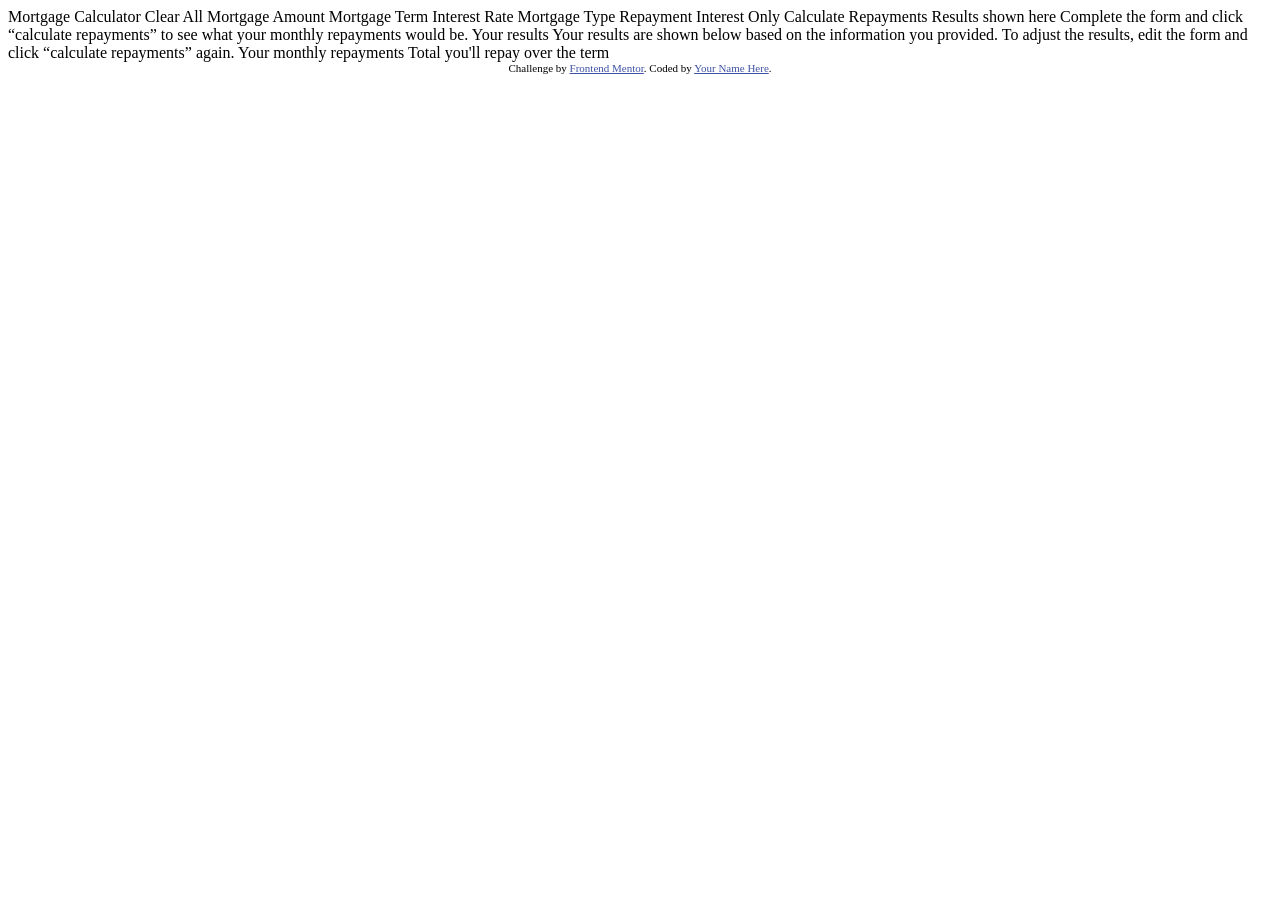
==== mortgage-repayment-calculator/index.html @ baf11351 "Add new project (Mortgage Payment Calculator) and Updating README.md" ====
<!DOCTYPE html>
<html lang="en">
<head>
  <meta charset="UTF-8">
  <meta name="viewport" content="width=device-width, initial-scale=1.0"> <!-- displays site properly based on user's device -->

  <link rel="icon" type="image/png" sizes="32x32" href="./assets/images/favicon-32x32.png">
  
  <title>Frontend Mentor | Mortgage repayment calculator</title>

  <!-- Feel free to remove these styles or customise in your own stylesheet 👍 -->
  <style>
    .attribution { font-size: 0.6875rem; text-align: center; }
    .attribution a { color: hsl(228, 45%, 44%); }
  </style>
</head>
<body>

  Mortgage Calculator
  Clear All

  Mortgage Amount

  Mortgage Term

  Interest Rate

  Mortgage Type
  Repayment
  Interest Only

  Calculate Repayments

  <!-- Empty results start -->

  Results shown here

  Complete the form and click “calculate repayments” to see what 
  your monthly repayments would be.

  <!-- Empty results end -->

  <!-- Completed results start -->

  Your results

  Your results are shown below based on the information you provided. 
  To adjust the results, edit the form and click “calculate repayments” again.

  Your monthly repayments

  Total you'll repay over the term

  <!-- Completed results end -->
  
  <footer class="attribution">
    Challenge by <a href="https://www.frontendmentor.io?ref=challenge">Frontend Mentor</a>. 
    Coded by <a href="#">Your Name Here</a>.
  </footer>
</body>
</html>
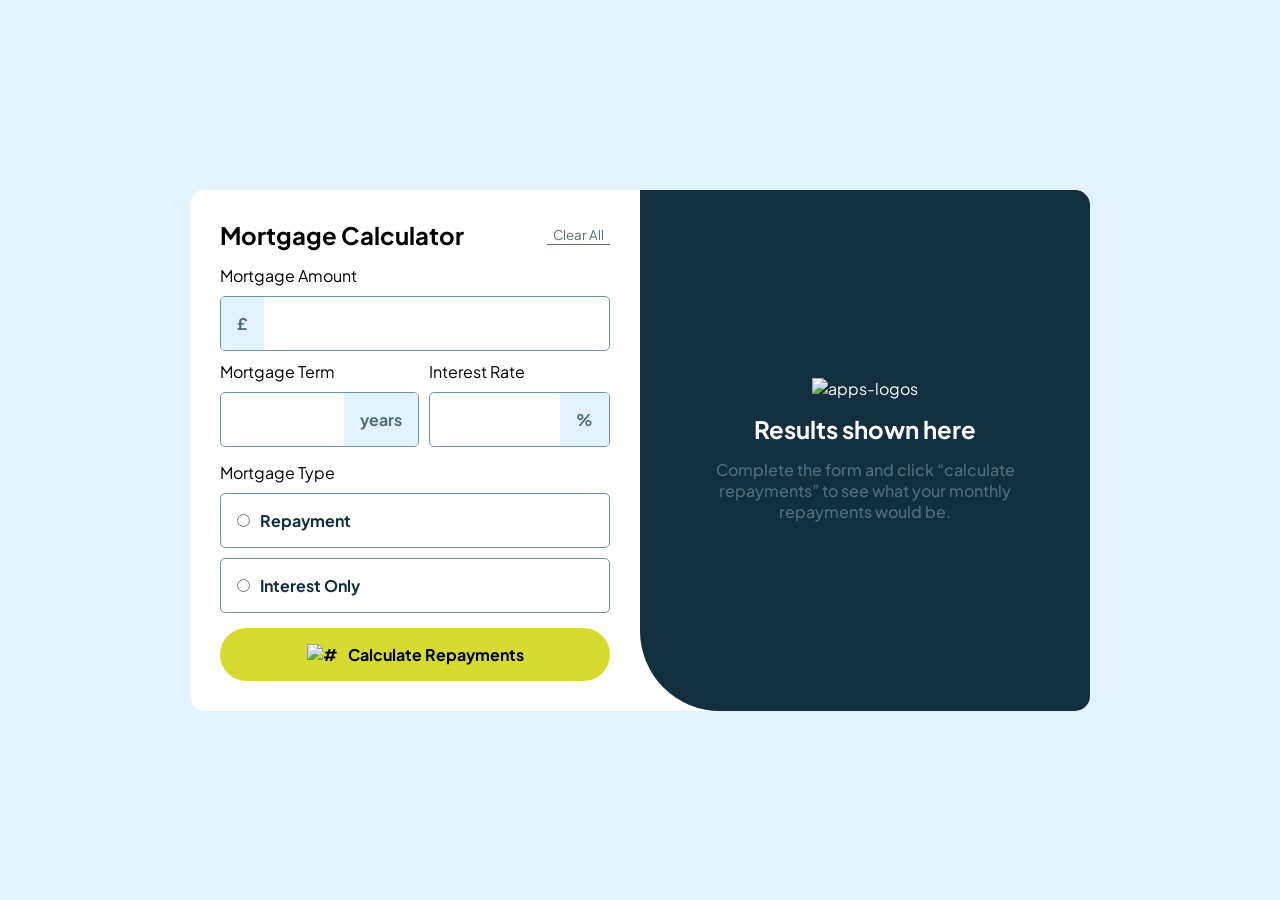
==== commit 0711d263: "Updating frontend mortgage-calculator" ====
--- a/mortgage-repayment-calculator/index.html
+++ b/mortgage-repayment-calculator/index.html
@@ -1,61 +1,140 @@
-<!DOCTYPE html>
+<!doctype html>
 <html lang="en">
-<head>
-  <meta charset="UTF-8">
-  <meta name="viewport" content="width=device-width, initial-scale=1.0"> <!-- displays site properly based on user's device -->
+  <head>
+    <meta charset="UTF-8" />
+    <meta name="viewport" content="width=device-width, initial-scale=1.0" />
+    <link
+      rel="icon"
+      type="image/png"
+      sizes="32x32"
+      href="./assets/images/favicon-32x32.png"
+    />
+    <link rel="stylesheet" href="style.css" />
 
-  <link rel="icon" type="image/png" sizes="32x32" href="./assets/images/favicon-32x32.png">
-  
-  <title>Frontend Mentor | Mortgage repayment calculator</title>
+    <!-- Font Family -->
+    <link rel="preconnect" href="https://fonts.googleapis.com" />
+    <link rel="preconnect" href="https://fonts.gstatic.com" crossorigin />
+    <link
+      href="https://fonts.googleapis.com/css2?family=Plus+Jakarta+Sans:ital,wght@0,200..800;1,200..800&display=swap"
+      rel="stylesheet"
+    />
 
-  <!-- Feel free to remove these styles or customise in your own stylesheet 👍 -->
-  <style>
-    .attribution { font-size: 0.6875rem; text-align: center; }
-    .attribution a { color: hsl(228, 45%, 44%); }
-  </style>
-</head>
-<body>
+    <title>Frontend Mentor | Mortgage repayment calculator</title>
+  </head>
+  <body>
+    <main>
+      <section class="form-section">
+        <form action="#" class="calculator-form">
+          <!-- Header -->
+          <div class="header">
+            <h2>Mortgage Calculator</h2>
+            <button id="clear-button">Clear All</button>
+          </div>
 
-  Mortgage Calculator
-  Clear All
+          <div class="details-fields">
+            <!-- Mortgage Amount Input Fields -->
+            <label>Mortgage Amount</label>
+            <div class="container-fields">
+              <label for="mortgage-amount" class="label-fields">£</label>
+              <input
+                type="number"
+                class="input-fields"
+                name="mortgage-amount"
+              />
+            </div>
 
-  Mortgage Amount
+            <div class="flex-desktop">
+              <div class="input-group">
+                <!-- Mortgage Term Input Fields -->
+                <label>Mortgage Term</label>
+                <div class="container-fields">
+                  <input
+                    type="number"
+                    class="input-fields"
+                    name="mortgage-term"
+                  /><label for="mortgage-term" class="label-fields"
+                    >years</label
+                  >
+                </div>
+              </div>
 
-  Mortgage Term
+              <div class="input-group">
+                <!-- Interest Rate Input Fields -->
+                <label>Interest Rate</label>
+                <div class="container-fields">
+                  <input
+                    type="number"
+                    class="input-fields"
+                    name="interest-rate"
+                  /><label for="interest-rate" class="label-fields">%</label>
+                </div>
+              </div>
+            </div>
+          </div>
 
-  Interest Rate
+          <div class="type-fields">
+            <!-- Radio Button Component -->
+            <label>Mortgage Type</label>
 
-  Mortgage Type
-  Repayment
-  Interest Only
+            <label class="radio-input" for="repayment">
+              <input
+                type="radio"
+                name="mortgage-type"
+                id="repayment"
+                value="repayment"
+                class="mortgage-type"
+              />Repayment</label
+            >
 
-  Calculate Repayments
+            <label class="radio-input" for="interest-only">
+              <input
+                type="radio"
+                name="mortgage-type"
+                id="interest-only"
+                value="interest only"
+                class="mortgage-type"
+              />
+              Interest Only</label
+            >
+          </div>
 
-  <!-- Empty results start -->
+          <!-- Calculate Button Component -->
+          <buttton type="submit" id="submit-button">
+            <img src="/assets/images/icon-calculator.svg" alt="#" />
+            <label>Calculate Repayments</label>
+          </buttton>
+        </form>
+      </section>
 
-  Results shown here
+      <section class="results-contents">
+        <figure>
+          <img src="/assets/images/illustration-empty.svg" alt="apps-logos" />
+        </figure>
 
-  Complete the form and click “calculate repayments” to see what 
-  your monthly repayments would be.
+        <!-- Empty results start -->
+        <h2>Results shown here</h2>
 
-  <!-- Empty results end -->
+        <p>
+          Complete the form and click “calculate repayments” to see what your
+          monthly repayments would be.
+        </p>
+        <!-- Empty results end -->
 
-  <!-- Completed results start -->
+        <!-- Completed results start -->
+        <!-- <p>
+          Your results Your results are shown below based on the information you
+          provided. To adjust the results, edit the form and click “calculate
+          repayments” again. Your monthly repayments Total you'll repay over the
+          term
+        </p> -->
+        <!-- Completed results end -->
+      </section>
 
-  Your results
-
-  Your results are shown below based on the information you provided. 
-  To adjust the results, edit the form and click “calculate repayments” again.
-
-  Your monthly repayments
-
-  Total you'll repay over the term
-
-  <!-- Completed results end -->
-  
-  <footer class="attribution">
-    Challenge by <a href="https://www.frontendmentor.io?ref=challenge">Frontend Mentor</a>. 
-    Coded by <a href="#">Your Name Here</a>.
-  </footer>
-</body>
-</html>+      <footer class="attribution">
+        Challenge by
+        <a href="https://www.frontendmentor.io?ref=challenge">Frontend Mentor</a
+        >. <br />Coded by <a href="#">Rafly Andhika Rahmat</a>.
+      </footer>
+    </main>
+  </body>
+</html>
--- a/mortgage-repayment-calculator/style.css
+++ b/mortgage-repayment-calculator/style.css
@@ -0,0 +1,232 @@
+:root {
+  /* Primary Color */
+  --color-yellow: hsl(61, 100%, 82%);
+  --color-lime: hsl(61, 70%, 52%);
+  --color-darklime: hsl(61, 66%, 44%);
+  --color-red: hsl(4, 69%, 50%);
+
+  /* Neutral Color */
+  --color-white: hsl(0, 0%, 100%);
+  --color-slate-100: hsl(202, 86%, 94%);
+  --color-slate-300: hsl(203, 41%, 72%);
+  --color-slate-500: hsl(200, 26%, 54%);
+  --color-slate-700: hsl(200, 24%, 40%);
+  --color-slate-900: hsl(202, 55%, 16%);
+}
+
+* {
+  margin: 0;
+  border: 0;
+  box-sizing: border-box;
+  font-family: 'Plus Jakarta Sans';
+}
+
+body {
+  height: 100%;
+}
+
+main {
+  display: flex;
+  flex-direction: column;
+  background-color: var(--color-white);
+}
+
+.form-section {
+  padding: 30px;
+}
+
+.calculator-form {
+  display: flex;
+  flex-direction: column;
+  align-items: start;
+  gap: 15px;
+}
+
+.header {
+  display: flex;
+  flex-direction: column;
+  align-items: start;
+  width: 100%;
+  gap: 10px;
+}
+
+.details-fields {
+  display: flex;
+  flex-direction: column;
+  gap: 10px;
+  width: 100%;
+}
+
+.container-fields {
+  display: flex;
+  align-items: center;
+  gap: 10px;
+  border: solid 0.08rem var(--color-slate-500);
+  border-radius: 5px;
+  width: 100%;
+  overflow: hidden;
+}
+
+.flex-desktop {
+  display: flex;
+  flex-direction: column;
+  gap: 10px;
+}
+
+.input-group {
+  display: flex;
+  flex-direction: column;
+  gap: 10px;
+}
+
+.label-fields {
+  color: var(--color-slate-700);
+  background-color: var(--color-slate-100);
+  font-weight: 700;
+  padding: 1rem;
+}
+
+.input-fields {
+  width: 100%;
+  appearance: none;
+}
+
+input:focus {
+  outline: none;
+}
+
+input[type='number']::-webkit-outer-spin-button,
+input[type='number']::-webkit-inner-spin-button {
+  -webkit-appearance: none;
+  margin: 0;
+}
+
+input[type='number'] {
+  -moz-appearance: textfield;
+  appearance: textfield;
+  padding-left: 1rem;
+}
+
+#clear-button {
+  background-color: var(--color-white);
+  border-bottom: solid 0.08rem;
+  color: var(--color-slate-700);
+}
+
+#clear-button:hover {
+  color: var(--color-slate-900);
+  border-bottom: solid 0.16rem;
+}
+
+.type-fields {
+  display: flex;
+  flex-direction: column;
+  width: 100%;
+  gap: 10px;
+}
+
+.radio-input {
+  width: 100%;
+  display: flex;
+  border: solid 0.08rem var(--color-slate-500);
+  color: var(--color-slate-900);
+  border-radius: 5px;
+  font-weight: 700;
+  gap: 10px;
+  padding: 1rem;
+}
+
+.radio-input:hover {
+  border: solid 0.08rem var(--color-darklime);
+  background-color: var(--color-yellow);
+}
+
+#submit-button {
+  display: flex;
+  align-items: center;
+  justify-content: center;
+  gap: 10px;
+  background-color: var(--color-lime);
+  width: 100%;
+  border-radius: 50px;
+  padding: 1rem;
+  font-weight: 700;
+}
+
+#submit-button:hover {
+  cursor: pointer;
+  background-color: var(--color-darklime);
+}
+
+.results-contents {
+  background-color: var(--color-slate-900);
+  padding: 2rem;
+  display: flex;
+  flex-direction: column;
+  gap: 15px;
+  align-items: center;
+  color: var(--color-white);
+  text-align: center;
+}
+
+.results-contents > p {
+  color: var(--color-slate-700);
+  font-weight: 500;
+}
+
+.attribution {
+  text-align: center;
+  background-color: var(--color-slate-900);
+  color: var(--color-slate-700);
+  padding: 1rem 0 1rem 0;
+  text-align: center;
+}
+
+.attribution a {
+  text-decoration: none;
+  color: var(--color-slate-700);
+}
+
+@media screen and (min-width: 900px) {
+  body {
+    background-color: var(--color-slate-100);
+    min-height: 100vh;
+    display: flex;
+    align-items: center;
+    justify-content: center;
+  }
+
+  main {
+    flex-direction: row;
+    max-width: 900px;
+    border-radius: 15px;
+    overflow: hidden;
+  }
+
+  .form-section {
+    width: 50%;
+  }
+
+  .header {
+    flex-direction: row;
+    align-items: center;
+    justify-content: space-between;
+  }
+
+  .results-contents {
+    width: 50%;
+    justify-content: center;
+  }
+
+  .flex-desktop {
+    flex-direction: row;
+  }
+
+  .results-contents {
+    border-radius: 0 0 0 80px;
+  }
+
+  .attribution {
+    display: none;
+  }
+}
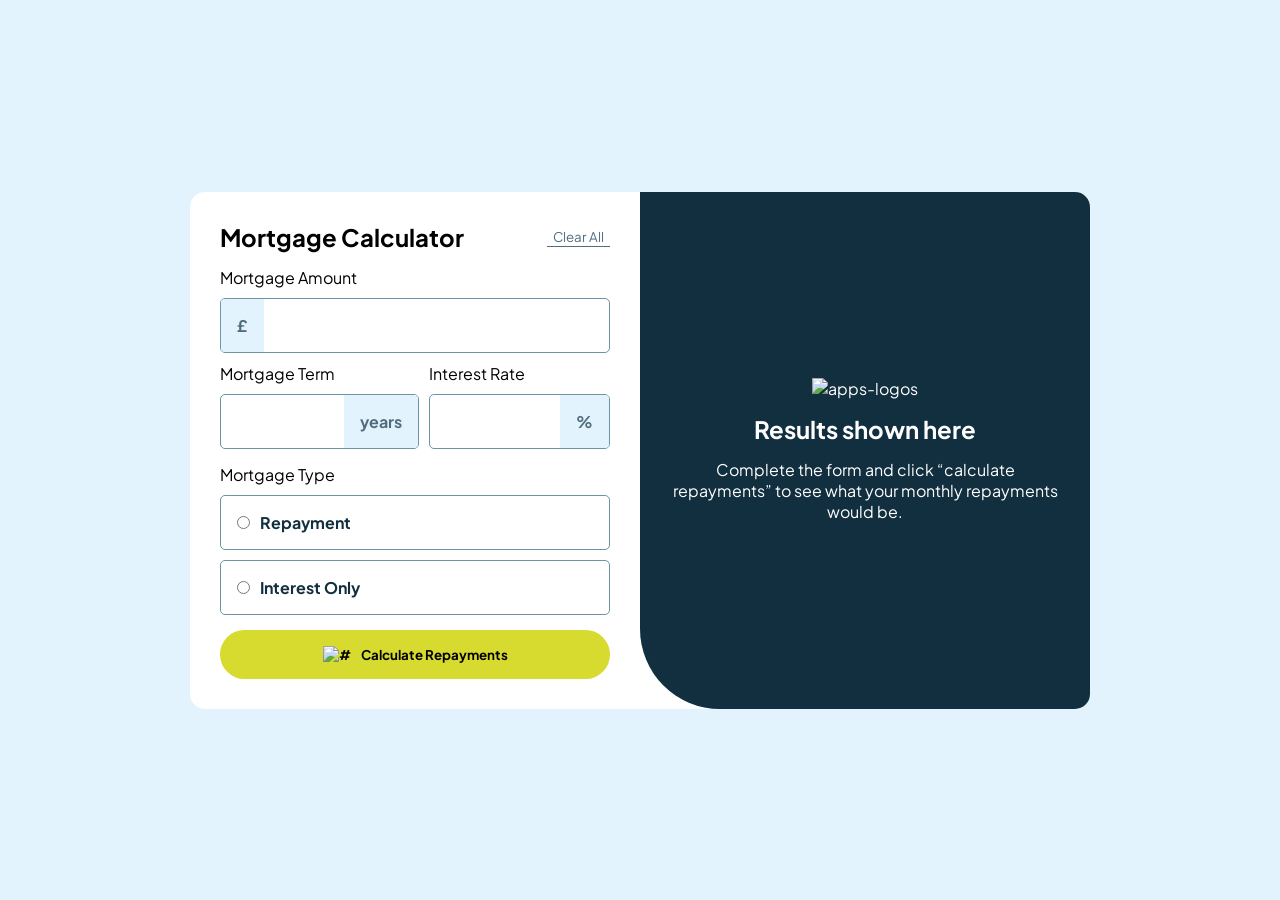
==== commit 3ae8d018: "Improve Mortgage Calculator" ====
--- a/mortgage-repayment-calculator/index.html
+++ b/mortgage-repayment-calculator/index.html
@@ -18,6 +18,7 @@
       href="https://fonts.googleapis.com/css2?family=Plus+Jakarta+Sans:ital,wght@0,200..800;1,200..800&display=swap"
       rel="stylesheet"
     />
+    <script src="index.js" defer></script>
 
     <title>Frontend Mentor | Mortgage repayment calculator</title>
   </head>
@@ -28,7 +29,7 @@
           <!-- Header -->
           <div class="header">
             <h2>Mortgage Calculator</h2>
-            <button id="clear-button">Clear All</button>
+            <button id="clear-button" type="reset">Clear All</button>
           </div>
 
           <div class="details-fields">
@@ -40,6 +41,8 @@
                 type="number"
                 class="input-fields"
                 name="mortgage-amount"
+                id="mortgage-amount"
+                required
               />
             </div>
 
@@ -52,6 +55,8 @@
                     type="number"
                     class="input-fields"
                     name="mortgage-term"
+                    id="mortgage-term"
+                    required
                   /><label for="mortgage-term" class="label-fields"
                     >years</label
                   >
@@ -66,6 +71,8 @@
                     type="number"
                     class="input-fields"
                     name="interest-rate"
+                    id="interest-rate"
+                    required
                   /><label for="interest-rate" class="label-fields">%</label>
                 </div>
               </div>
@@ -99,10 +106,14 @@
           </div>
 
           <!-- Calculate Button Component -->
-          <buttton type="submit" id="submit-button">
+          <button
+            type="button"
+            id="submit-button"
+            onclick="calculateRepayments()"
+          >
             <img src="/assets/images/icon-calculator.svg" alt="#" />
             <label>Calculate Repayments</label>
-          </buttton>
+          </button>
         </form>
       </section>
 
@@ -111,23 +122,27 @@
           <img src="/assets/images/illustration-empty.svg" alt="apps-logos" />
         </figure>
 
-        <!-- Empty results start -->
-        <h2>Results shown here</h2>
+        <div class="container-results">
+          <!-- Empty results start -->
+          <h2>Results shown here</h2>
 
-        <p>
-          Complete the form and click “calculate repayments” to see what your
-          monthly repayments would be.
-        </p>
-        <!-- Empty results end -->
+          <p>
+            Complete the form and click “calculate repayments” to see what your
+            monthly repayments would be.
+          </p>
+          <!-- Empty results end -->
 
-        <!-- Completed results start -->
-        <!-- <p>
-          Your results Your results are shown below based on the information you
-          provided. To adjust the results, edit the form and click “calculate
-          repayments” again. Your monthly repayments Total you'll repay over the
-          term
-        </p> -->
-        <!-- Completed results end -->
+          <div class="containerTotalResults">
+            <div class="containerMonthlyRepayments">
+              <h3 class="titleResult">Your Monthly Repayments</h3>
+              <h1 id="monthlyValueResult"></h1>
+            </div>
+            <div class="containerTotalRepayments">
+              <h3 class="titleResult">Total you'll repay over the term</h3>
+              <h2 id="totalRepaymentResult"></h2>
+            </div>
+          </div>
+        </div>
       </section>
 
       <footer class="attribution">
--- a/mortgage-repayment-calculator/style.css
+++ b/mortgage-repayment-calculator/style.css
@@ -12,6 +12,7 @@
   --color-slate-500: hsl(200, 26%, 54%);
   --color-slate-700: hsl(200, 24%, 40%);
   --color-slate-900: hsl(202, 55%, 16%);
+  --custom: hsl(201, 36%, 18%);
 }
 
 * {
@@ -171,6 +172,39 @@
 
 .results-contents > p {
   color: var(--color-slate-700);
+  font-weight: 500;
+}
+
+.container-results {
+  display: flex;
+  flex-direction: column;
+  gap: 15px;
+  width: 100%;
+}
+
+.containerTotalResults {
+  display: none;
+  flex-direction: column;
+  background-color: var(--custom);
+  gap: 10px;
+  padding: 2rem;
+  border-top: solid var(--color-darklime) 5px;
+  border-radius: 10px;
+}
+
+.containerMonthlyRepayments {
+  display: flex;
+  flex-direction: column;
+  gap: 10px;
+}
+
+.containerTotalRepayments {
+  display: flex;
+  flex-direction: column;
+  gap: 10px;
+}
+
+.titleResult {
   font-weight: 500;
 }
 
